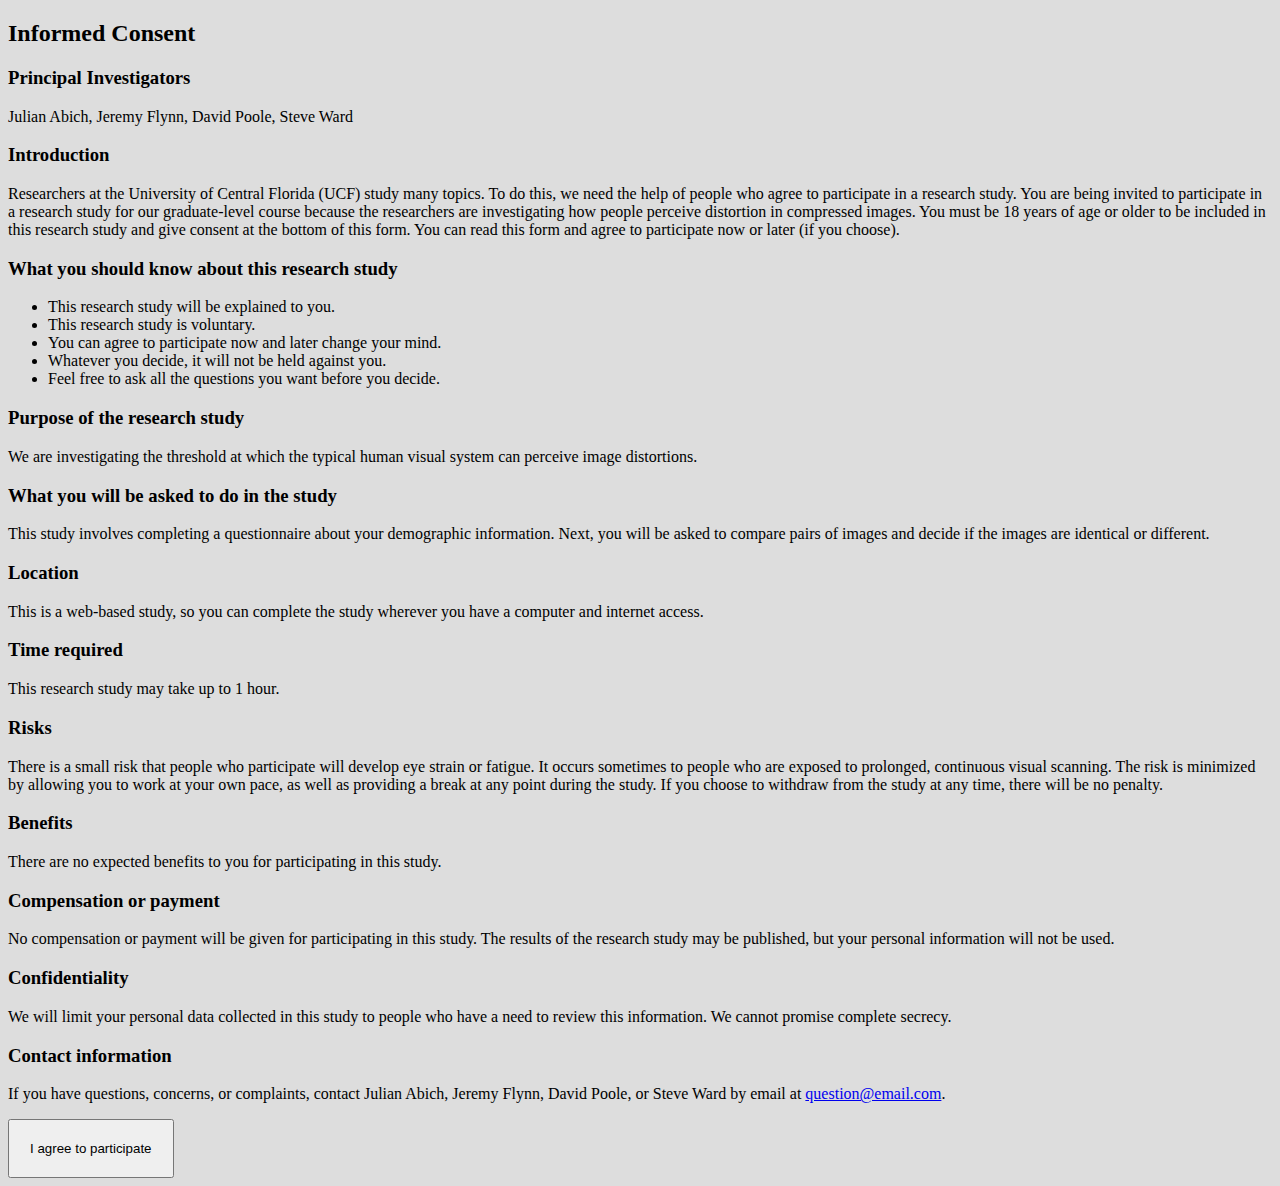
==== index.html @ 7a6fff9a "Initial check-in." ====
<!DOCTYPE html PUBLIC "-//W3C//DTD XHTML 1.1//EN" "http://www.w3.org/TR/xhtml11/DTD/xhtml11.dtd">

<html xmlns="http://www.w3.org/1999/xhtml" xml:lang="en">

<head>

<meta http-equiv="Content-Type" content="application/xhtml+xml; charset=utf-8" />

<title>Image Quality Assessment Test</title>

<link rel="stylesheet" type="text/css" href="style.css" media="screen" />

<style type="text/css">

#form_participant_information > ul
{
	padding-left: 0;
}

#form_participant_information li
{
	list-style: none;
}

#form_participant_information > ul > li
{
	padding: 1.5em;
}

#form_participant_information > ul > li:nth-child(odd)
{
	color: inherit;
	background-color: rgb(204, 204, 204);
}

#form_participant_information > ul > li:nth-child(even)
{
	color: inherit;
	background-color: rgb(238, 238, 238);
}

</style>

<script type="text/javascript" src="utils.js"></script>

<script type="text/javascript" src="iqatest.js"></script>

</head>

<body onload="javascript:iqatest.initialize();">


<!--
/******************************************************************************/
-->


<noscript style="color: red;">
<p>JavaScript is disabled. You must <a href="http://www.google.com/search?q=enable+JavaScript">enable JavaScript</a> to participate in this experiment.</p>
</noscript>


<!--
/******************************************************************************/
-->


<div id="div_informed_consent" style="display: block;">

<h2>Informed Consent</h2>

<h3>Principal Investigators</h3>
<p>Julian Abich, Jeremy Flynn, David Poole, Steve Ward</p>

<h3>Introduction</h3>
<p>Researchers at the University of Central Florida (UCF) study many topics.  To do this, we need the help of people who agree to participate in a research study.  You are being invited to participate in a research study for our graduate-level course because the researchers are investigating how people perceive distortion in compressed images.  You must be 18 years of age or older to be included in this research study and give consent at the bottom of this form.  You can read this form and agree to participate now or later (if you choose).</p>

<h3>What you should know about this research study</h3>
<ul>
<li>This research study will be explained to you.</li>
<li>This research study is voluntary.</li>
<li>You can agree to participate now and later change your mind.</li>
<li>Whatever you decide, it will not be held against you.</li>
<li>Feel free to ask all the questions you want before you decide.</li>
</ul>

<h3>Purpose of the research study</h3>
<p>We are investigating the threshold at which the typical human visual system can perceive image distortions.</p>

<h3>What you will be asked to do in the study</h3>
<p>This study involves completing a questionnaire about your demographic information. Next, you will be asked to compare pairs of images and decide if the images are identical or different.</p>

<h3>Location</h3>
<p>This is a web-based study, so you can complete the study wherever you have a computer and internet access.</p>

<h3>Time required</h3>
<p>This research study may take up to 1 hour.</p>

<h3>Risks</h3>
<p>There is a small risk that people who participate will develop eye strain or fatigue. It occurs sometimes to people who are exposed to prolonged, continuous visual scanning. The risk is minimized by allowing you to work at your own pace, as well as providing a break at any point during the study. If you choose to withdraw from the study at any time, there will be no penalty.</p>

<h3>Benefits</h3>
<p>There are no expected benefits to you for participating in this study.</p>

<h3>Compensation or payment</h3>
<p>No compensation or payment will be given for participating in this study. The results of the research study may be published, but your personal information will not be used.</p>

<h3>Confidentiality</h3>
<p>We will limit your personal data collected in this study to people who have a need to review this information. We cannot promise complete secrecy.</p>

<h3>Contact information</h3>
<!-- MAINTAINER: change the email address below -->
<p>If you have questions, concerns, or complaints, contact Julian Abich, Jeremy Flynn, David Poole, or Steve Ward by email at <a href="mailto:question@email.com">question@email.com</a>.</p>

<button type="button" onclick="javascript:set_element_style_display_none('div_informed_consent'); scrollTo(0,0); reset_element_style_display('form_participant_information');">I agree to participate</button>

</div>


<!--
/******************************************************************************/
-->


<form id="form_participant_information" style="display: none;" action="">

<h2>Participant Information</h2>

<p>Please complete as much of this form as you want. None of the fields are required.</p>

<ul>

<li>
	Age:
	<input id="age" name="age" type="text" size="3" />
	(years)
</li>

<li>
	Sex:
	<label><input name="sex" type="radio" value="Male"   />Male  </label>&nbsp;
	<label><input name="sex" type="radio" value="Female" />Female</label>
</li>

<li>
	Is English your primary language?
	<label><input name="language" type="radio" value="Yes" />Yes</label>&nbsp;
	<label><input name="language" type="radio" value="No"  />No </label>
</li>

<li>
	Is your vision normal or corrected to normal?
	<label><input name="vision_normal" type="radio" value="Yes" />Yes</label>&nbsp;
	<label><input name="vision_normal" type="radio" value="No"  />No </label>
</li>

<li>
	Do you require vision correction such as glasses or contact lenses?
	<label><input name="vision_correction_necessary" type="radio" onclick="javascript:reset_element_style_display('optional_vision_correction_necessary');" value="Yes" />Yes</label>&nbsp;
	<label><input name="vision_correction_necessary" type="radio" onclick="javascript:set_element_style_display_none('optional_vision_correction_necessary'); reset_radio_button_checked_properties('vision_correction_used');" value="No" />No</label>&nbsp;

	<ul id="optional_vision_correction_necessary" style="display: none;">
	<li>
		Are you using them now?
		<label><input name="vision_correction_used" type="radio" value="Yes" />Yes</label>&nbsp;
		<label><input name="vision_correction_used" type="radio" value="No"  />No</label>
	</li>
	</ul>
</li>

<li>
	Do you have any experience with image processing or photo editing?
	<label><input name="image_experience" type="radio" value="Yes" />Yes</label>&nbsp;
	<label><input name="image_experience" type="radio" value="No"  />No </label>
</li>

<li>
	How many hours did you sleep in the last 24 hours?
	<input id="sleep_time" name="sleep_time" type="text" size="2" />
	(hours)
</li>

<li>
	How many hours per week (on average) do you spend using a <strong>computer</strong>?
	<input id="computer_time" name="computer_time" type="text" size="3" />
	(hours/week)
</li>

<li>
	How do you rate your proficiency with <strong>computers</strong>?<br />
	<label><input name="computer_proficiency" type="radio" value="1" />1 = very poor     </label>&nbsp;
	<label><input name="computer_proficiency" type="radio" value="2" />2 = poor          </label>&nbsp;
	<label><input name="computer_proficiency" type="radio" value="3" />3 = slightly poor </label>&nbsp;
	<label><input name="computer_proficiency" type="radio" value="4" />4 = average       </label>&nbsp;
	<label><input name="computer_proficiency" type="radio" value="5" />5 = slightly good </label>&nbsp;
	<label><input name="computer_proficiency" type="radio" value="6" />6 = good          </label>&nbsp;
	<label><input name="computer_proficiency" type="radio" value="7" />7 = very good     </label>
</li>

<li>
	How many hours per week (on average) do you spend playing (computer or console) <strong>video games</strong>?
	<input id="videogame_time" name="videogame_time" type="text" size="3" />
	(hours/week)
</li>

<li>
	How do you rate your proficiency with <strong>video games</strong>?<br />
	<label><input name="videogame_proficiency" type="radio" value="1" />1 = very poor     </label>&nbsp;
	<label><input name="videogame_proficiency" type="radio" value="2" />2 = poor          </label>&nbsp;
	<label><input name="videogame_proficiency" type="radio" value="3" />3 = slightly poor </label>&nbsp;
	<label><input name="videogame_proficiency" type="radio" value="4" />4 = average       </label>&nbsp;
	<label><input name="videogame_proficiency" type="radio" value="5" />5 = slightly good </label>&nbsp;
	<label><input name="videogame_proficiency" type="radio" value="6" />6 = good          </label>&nbsp;
	<label><input name="videogame_proficiency" type="radio" value="7" />7 = very good     </label>
</li>

<li>
	Are you currently under the influence of any substances?
	<label><input name="substance_influence" type="radio" onclick="javascript:reset_element_style_display('optional_substance_influence');" value="Yes" />Yes</label>&nbsp;
	<label><input name="substance_influence" type="radio" onclick="javascript:set_element_style_display_none('optional_substance_influence'); reset_element_property('substances', 'value');" value="No" />No</label>

	<ul id="optional_substance_influence" style="display: none;">
	<li>
		What substances?
		<input id="substances" name="substances" type="text" />
	</li>
	</ul>
</li>

<li>
	What is the highest level of school you completed or the highest degree you received?
	<select id="education" size="1">
		<option selected="selected"></option>
		<option>Less than 9th grade</option>
		<option>9th grade</option>
		<option>10th grade</option>
		<option>11th grade</option>
		<option>12th grade (but no diploma)</option>
		<option>High school diploma or the equivalent (e.g., GED)</option>
		<option>Some college (but no degree)</option>
		<option>Associate's degree (e.g., AA, AS)</option>
		<option>Bachelor's degree (e.g., BA, BS)</option>
		<option>Master's degree (e.g., MA, MS, MBA, MEd, MSW)</option>
		<option>Professional Doctoral degree (e.g., MD, JD, DDS)</option>
		<option>Research Doctoral degree (e.g., PhD, EdD)</option>
	</select>
</li>

</ul>

<div>

<button type="reset">Reset</button>

<button type="button" onclick="javascript:if (iqatest.store_participant_information()) {set_element_style_display_none('form_participant_information'); scrollTo(0,0); reset_element_style_display('div_instructions_first');}">Continue to instructions</button>

</div>

</form>


<!--
/******************************************************************************/
-->


<div id="div_instructions_first" style="display: none;">

<h2>Instructions</h2>

<p>We are investigating how much distortion can be applied to an image before the distortion is perceived by a typical human observer.</p>

<p>You will compare several pairs of <a href="http://en.wikipedia.org/wiki/Grayscale">grayscale</a> images side-by-side and determine if they are identical or different.  In all cases, one of the two images is a reference (i.e. non-distorted) image.  The other image is a copy of the reference image with a distortion (of varying degrees) possibly applied.  If there is a distortion applied, it may be subtle or severe.</p>

<p>When comparing the images, you should consider them to be <em>identical</em> if you <em>cannot</em> perceive a difference between them.  You should consider them to be <em>different</em> if you <em>can</em> perceive a difference between them.  Whichever conclusion you draw, click the appropriate button (i.e. "Identical" or "Different").</p>

<p>No feedback will be given after you make your comparisons.</p>

<p>After a comparison is made, there is a small period in which the pair of images will disappear, the buttons will be disabled, a new pair of images will be presented, and the buttons will be enabled.  Continue making comparisons until your results are submitted.  When your results are submitted, you will be redirected to another page.</p>

<p>Before you begin making image comparisons, there is a brief practice session to make you familiar with the process.</p>

<button type="button" onclick="javascript:set_element_style_display_none('div_instructions_first'); scrollTo(0,0); setTimeout('reset_element_style_display(\'div_practice_image_comparison_1\');', iqatest.interstimulus_interval);">Begin practice image comparison</button>

</div>


<!--
/******************************************************************************/
-->


<div id="div_practice_image_comparison_1" style="display: none;">

<h2>Practice Image Comparison</h2>

<p>These images are <em>different</em>.  One of them has a severe distortion.</p>

<p>Severe distortions are noticeable by their blockiness.  A distorted image may appear on either the left side or the right side.</p>

<p>These messages will not be shown during the actual experiment.  They are only instructional.</p>

<table style="margin-left: auto; margin-right: auto; text-align: center;">

<tr>
	<th colspan="2">Are the images identical or different?</th>
</tr>

<tr>
	<td><img src="images/practice_set/distorted_severe.jpg" alt="image A" /></td>
	<td><img src="images/practice_set/reference.png" alt="image B" /></td>
</tr>

<tr>
	<!--
	<td colspan="2"><button type="button" onclick="javascript:set_element_style_display_none('div_practice_image_comparison_1'); scrollTo(0,0); setTimeout('reset_element_style_display(\'div_practice_image_comparison_2\');', iqatest.interstimulus_interval);">Identical</button></td>
	-->
	<td colspan="2"><button type="button" onclick="javascript:alert('Try again. Look closer.\nNo feedback will be given during the actual experiment.');">Identical</button></td>
</tr>

<tr>
	<td colspan="2"><button type="button" onclick="javascript:set_element_style_display_none('div_practice_image_comparison_1'); scrollTo(0,0); setTimeout('reset_element_style_display(\'div_practice_image_comparison_2\');', iqatest.interstimulus_interval);">Different</button></td>
</tr>

</table>

<p>If you <em>can</em> perceive a difference in the images, select <strong>Different</strong>.  If you <em>cannot</em> perceive a difference in the images, or you are unsure if they are different, select <strong>Identical</strong>.</p>

<p>If you want to withdraw at any time, close this browser window (or tab).  Your results will <em>not</em> be submitted.</p>

<!-- MAINTAINER: change the email address below -->
<p>If you have any questions or concerns, please send an email to <a href="mailto:question@email.com">question@email.com</a></p>

</div>


<!--
/******************************************************************************/
-->


<div id="div_practice_image_comparison_2" style="display: none;">

<h2>Practice Image Comparison</h2>

<p>These images are <em>identical</em>.</p>

<p>There is a chance that both images will be the same.</p>

<p>These messages will not be shown during the actual experiment.  They are only instructional.</p>

<table style="margin-left: auto; margin-right: auto; text-align: center;">

<tr>
	<th colspan="2">Are the images identical or different?</th>
</tr>

<tr>
	<td><img src="images/practice_set/reference.png" alt="image A" /></td>
	<td><img src="images/practice_set/reference.png" alt="image B" /></td>
</tr>

<tr>
	<td colspan="2"><button type="button" onclick="javascript:set_element_style_display_none('div_practice_image_comparison_2'); scrollTo(0,0); setTimeout('reset_element_style_display(\'div_practice_image_comparison_3\');', iqatest.interstimulus_interval);">Identical</button></td>
</tr>

<tr>
	<!--
	<td colspan="2"><button type="button" onclick="javascript:set_element_style_display_none('div_practice_image_comparison_2'); scrollTo(0,0); setTimeout('reset_element_style_display(\'div_practice_image_comparison_3\');', iqatest.interstimulus_interval);">Different</button></td>
	-->
	<td colspan="2"><button type="button" onclick="javascript:alert('Try again. Look closer.\nNo feedback will be given during the actual experiment.');">Different</button></td>
</tr>

</table>

<p>If you <em>can</em> perceive a difference in the images, select <strong>Different</strong>.  If you <em>cannot</em> perceive a difference in the images, or you are unsure if they are different, select <strong>Identical</strong>.</p>

<p>If you want to withdraw at any time, close this browser window (or tab).  Your results will <em>not</em> be submitted.</p>

<!-- MAINTAINER: change the email address below -->
<p>If you have any questions or concerns, please send an email to <a href="mailto:question@email.com">question@email.com</a></p>

</div>


<!--
/******************************************************************************/
-->


<div id="div_practice_image_comparison_3" style="display: none;">

<h2>Practice Image Comparison</h2>

<p>These images are <em>slightly different</em>.  One of them has a subtle distortion.</p>

<p>Subtle distortions are most noticeable in gradients and around edges.</p>

<p>These messages will not be shown during the actual experiment.  They are only instructional.</p>

<table style="margin-left: auto; margin-right: auto; text-align: center;">

<tr>
	<th colspan="2">Are the images identical or different?</th>
</tr>

<tr>
	<td><img src="images/practice_set/reference.png" alt="image A" /></td>
	<td><img src="images/practice_set/distorted_subtle.jpg" alt="image B" /></td>
</tr>

<tr>
	<!--
	<td colspan="2"><button type="button" onclick="javascript:set_element_style_display_none('div_practice_image_comparison_3'); scrollTo(0,0); reset_element_style_display('div_instructions_last');">Identical</button></td>
	-->
	<td colspan="2"><button type="button" onclick="javascript:alert('Try again. Look closer.\nNo feedback will be given during the actual experiment.');">Identical</button></td>
</tr>

<tr>
	<td colspan="2"><button type="button" onclick="javascript:set_element_style_display_none('div_practice_image_comparison_3'); scrollTo(0,0); reset_element_style_display('div_instructions_last');">Different</button></td>
</tr>

</table>

<p>If you <em>can</em> perceive a difference in the images, select <strong>Different</strong>.  If you <em>cannot</em> perceive a difference in the images, or you are unsure if they are different, select <strong>Identical</strong>.</p>

<p>If you want to withdraw at any time, close this browser window (or tab).  Your results will <em>not</em> be submitted.</p>

<!-- MAINTAINER: change the email address below -->
<p>If you have any questions or concerns, please send an email to <a href="mailto:question@email.com">question@email.com</a></p>

</div>


<!--
/******************************************************************************/
-->


<div id="div_instructions_last" style="display: none;">

<h2>Instructions</h2>

<p>Now that the practice is done, you're ready to make some image comparisons.</p>

<p>There are no correct or incorrect answers.</p>

<p>There is no time limit.  However, it is recommended that you don't spend too much time comparing each pair of images.</p>

<button type="button" onclick="javascript:set_element_style_display_none('div_instructions_last'); scrollTo(0,0); reset_element_style_display('div_image_comparison');">Begin image comparison</button>

</div>


<!--
/******************************************************************************/
-->


<div id="div_image_comparison" style="display: none;">

<table style="margin-left: auto; margin-right: auto; text-align: center;">

<tr>
	<th colspan="2">Are the images identical or different?</th>
</tr>

<tr>
	<td><img id="img_A" src="" alt="image A" /></td>
	<td><img id="img_B" src="" alt="image B" /></td>
</tr>

<tr>
	<td colspan="2"><button id="button_identical" type="button" onclick="javascript:iqatest.process_image_comparison(true);">Identical</button></td>
</tr>

<tr>
	<td colspan="2"><button id="button_different" type="button" onclick="javascript:iqatest.process_image_comparison(false);">Different</button></td>
</tr>

</table>

<div style="display: none;">
image <span id="image_progress"></span><br />
image set <span id="image_set_progress"></span>
</div>

<p>If you <em>can</em> perceive a difference in the images, select <strong>Different</strong>.  If you <em>cannot</em> perceive a difference in the images, or you are unsure if they are different, select <strong>Identical</strong>.</p>

<p>If you want to withdraw at any time, close this browser window (or tab).  Your results will <em>not</em> be submitted.</p>

<!-- MAINTAINER: change the email address below -->
<p>If you have any questions or concerns, please send an email to <a href="mailto:question@email.com">question@email.com</a></p>

</div>


<!--
/******************************************************************************/
-->


<form id="form_results" style="display: none;" action="submit-results.php" method="post" onsubmit="return iqatest.encode_results();">

<h2>Submit Results</h2>

<div>

<!-- the "name" attribute is necessary for the data to be sent -->
<input type="hidden" id="results" name="results" value="" />

<button type="submit">Submit Results</button>

</div>

</form>


<!--
/******************************************************************************/
-->


<div id="div_images" style="display: none;">
<img alt="reference image" src="images/sets/albert_einstein/reference.png" />
<img alt="distorted image" src="images/sets/albert_einstein/distorted_12.jpg" />
<img alt="distorted image" src="images/sets/albert_einstein/distorted_14.jpg" />
<img alt="distorted image" src="images/sets/albert_einstein/distorted_17.jpg" />
<img alt="distorted image" src="images/sets/albert_einstein/distorted_22.jpg" />
<img alt="distorted image" src="images/sets/albert_einstein/distorted_28.jpg" />
<img alt="distorted image" src="images/sets/albert_einstein/distorted_38.jpg" />
<img alt="distorted image" src="images/sets/albert_einstein/distorted_57.jpg" />
<img alt="distorted image" src="images/sets/albert_einstein/distorted_75.jpg" />
<img alt="distorted image" src="images/sets/albert_einstein/distorted_89.jpg" />
<img alt="distorted image" src="images/sets/albert_einstein/distorted_100.jpg" />
<img alt="reference image" src="images/sets/arnisee_region/reference.png" />
<img alt="distorted image" src="images/sets/arnisee_region/distorted_22.jpg" />
<img alt="distorted image" src="images/sets/arnisee_region/distorted_27.jpg" />
<img alt="distorted image" src="images/sets/arnisee_region/distorted_35.jpg" />
<img alt="distorted image" src="images/sets/arnisee_region/distorted_45.jpg" />
<img alt="distorted image" src="images/sets/arnisee_region/distorted_59.jpg" />
<img alt="distorted image" src="images/sets/arnisee_region/distorted_71.jpg" />
<img alt="distorted image" src="images/sets/arnisee_region/distorted_80.jpg" />
<img alt="distorted image" src="images/sets/arnisee_region/distorted_87.jpg" />
<img alt="distorted image" src="images/sets/arnisee_region/distorted_93.jpg" />
<img alt="distorted image" src="images/sets/arnisee_region/distorted_100.jpg" />
<img alt="reference image" src="images/sets/bald_eagle/reference.png" />
<img alt="distorted image" src="images/sets/bald_eagle/distorted_8.jpg" />
<img alt="distorted image" src="images/sets/bald_eagle/distorted_10.jpg" />
<img alt="distorted image" src="images/sets/bald_eagle/distorted_12.jpg" />
<img alt="distorted image" src="images/sets/bald_eagle/distorted_15.jpg" />
<img alt="distorted image" src="images/sets/bald_eagle/distorted_20.jpg" />
<img alt="distorted image" src="images/sets/bald_eagle/distorted_27.jpg" />
<img alt="distorted image" src="images/sets/bald_eagle/distorted_41.jpg" />
<img alt="distorted image" src="images/sets/bald_eagle/distorted_66.jpg" />
<img alt="distorted image" src="images/sets/bald_eagle/distorted_87.jpg" />
<img alt="distorted image" src="images/sets/bald_eagle/distorted_100.jpg" />
<img alt="reference image" src="images/sets/desiccated_sewage/reference.png" />
<img alt="distorted image" src="images/sets/desiccated_sewage/distorted_13.jpg" />
<img alt="distorted image" src="images/sets/desiccated_sewage/distorted_16.jpg" />
<img alt="distorted image" src="images/sets/desiccated_sewage/distorted_20.jpg" />
<img alt="distorted image" src="images/sets/desiccated_sewage/distorted_26.jpg" />
<img alt="distorted image" src="images/sets/desiccated_sewage/distorted_34.jpg" />
<img alt="distorted image" src="images/sets/desiccated_sewage/distorted_45.jpg" />
<img alt="distorted image" src="images/sets/desiccated_sewage/distorted_61.jpg" />
<img alt="distorted image" src="images/sets/desiccated_sewage/distorted_73.jpg" />
<img alt="distorted image" src="images/sets/desiccated_sewage/distorted_85.jpg" />
<img alt="distorted image" src="images/sets/desiccated_sewage/distorted_100.jpg" />
<img alt="reference image" src="images/sets/red_apple/reference.png" />
<img alt="distorted image" src="images/sets/red_apple/distorted_10.jpg" />
<img alt="distorted image" src="images/sets/red_apple/distorted_12.jpg" />
<img alt="distorted image" src="images/sets/red_apple/distorted_14.jpg" />
<img alt="distorted image" src="images/sets/red_apple/distorted_18.jpg" />
<img alt="distorted image" src="images/sets/red_apple/distorted_24.jpg" />
<img alt="distorted image" src="images/sets/red_apple/distorted_35.jpg" />
<img alt="distorted image" src="images/sets/red_apple/distorted_54.jpg" />
<img alt="distorted image" src="images/sets/red_apple/distorted_75.jpg" />
<img alt="distorted image" src="images/sets/red_apple/distorted_89.jpg" />
<img alt="distorted image" src="images/sets/red_apple/distorted_100.jpg" />
<img alt="reference image" src="images/sets/sonderho_windmill/reference.png" />
<img alt="distorted image" src="images/sets/sonderho_windmill/distorted_10.jpg" />
<img alt="distorted image" src="images/sets/sonderho_windmill/distorted_12.jpg" />
<img alt="distorted image" src="images/sets/sonderho_windmill/distorted_15.jpg" />
<img alt="distorted image" src="images/sets/sonderho_windmill/distorted_20.jpg" />
<img alt="distorted image" src="images/sets/sonderho_windmill/distorted_26.jpg" />
<img alt="distorted image" src="images/sets/sonderho_windmill/distorted_37.jpg" />
<img alt="distorted image" src="images/sets/sonderho_windmill/distorted_55.jpg" />
<img alt="distorted image" src="images/sets/sonderho_windmill/distorted_73.jpg" />
<img alt="distorted image" src="images/sets/sonderho_windmill/distorted_88.jpg" />
<img alt="distorted image" src="images/sets/sonderho_windmill/distorted_100.jpg" />
</div>


<!--
/******************************************************************************/
-->


<div id="div_debug" style="display: none;">
[<a href="http://validator.w3.org/check/referer">Valid XHTML 1.1</a>]
[<a href="http://jigsaw.w3.org/css-validator/check/referer">Valid CSS</a>]
</div>


<!--
/******************************************************************************/
-->


</body>

</html>
---- style.css ----
/* Copyright (C) 2010 Steve Ward */


body
{
	color: black;
	background-color: rgb(221, 221, 221);
}


label
{
	border: thin dotted transparent;
}


label:hover
{
	border-color: black;

}


button
{
	padding: 1.5em;
}
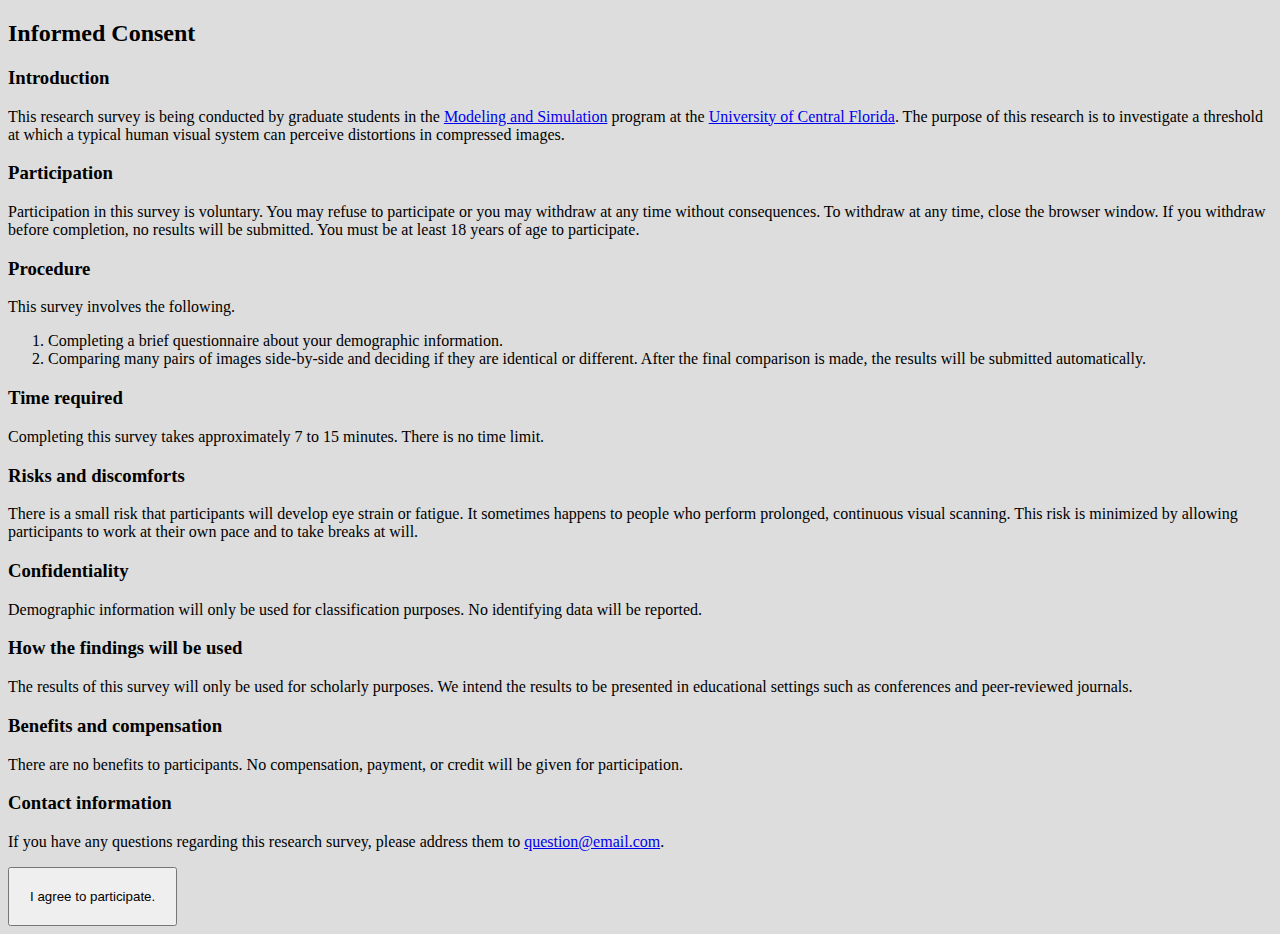
==== commit db88c474: "Major changes to the way the results are stored, processed, and submitted." ====
--- a/index.html
+++ b/index.html
@@ -1,5 +1,24 @@
 <!DOCTYPE html PUBLIC "-//W3C//DTD XHTML 1.1//EN" "http://www.w3.org/TR/xhtml11/DTD/xhtml11.dtd">
 
+<!--
+
+Image Quality Assessment Test
+Copyright (C) 2010  Steve Ward
+
+This program is free software: you can redistribute it and/or modify
+it under the terms of the GNU General Public License as published by
+the Free Software Foundation, version 3 of the License.
+
+This program is distributed in the hope that it will be useful,
+but WITHOUT ANY WARRANTY; without even the implied warranty of
+MERCHANTABILITY or FITNESS FOR A PARTICULAR PURPOSE.  See the
+GNU General Public License for more details.
+
+You should have received a copy of the GNU General Public License
+along with this program.  If not, see <http://www.gnu.org/licenses/>.
+
+-->
+
 <html xmlns="http://www.w3.org/1999/xhtml" xml:lang="en">
 
 <head>
@@ -10,36 +29,7 @@
 
 <link rel="stylesheet" type="text/css" href="style.css" media="screen" />
 
-<style type="text/css">
-
-#form_participant_information > ul
-{
-	padding-left: 0;
-}
-
-#form_participant_information li
-{
-	list-style: none;
-}
-
-#form_participant_information > ul > li
-{
-	padding: 1.5em;
-}
-
-#form_participant_information > ul > li:nth-child(odd)
-{
-	color: inherit;
-	background-color: rgb(204, 204, 204);
-}
-
-#form_participant_information > ul > li:nth-child(even)
-{
-	color: inherit;
-	background-color: rgb(238, 238, 238);
-}
-
-</style>
+<script type="text/javascript" src="json2.js"></script>
 
 <script type="text/javascript" src="utils.js"></script>
 
@@ -47,7 +37,7 @@
 
 </head>
 
-<body onload="javascript:iqatest.initialize();">
+<body>
 
 
 <!--
@@ -69,50 +59,39 @@
 
 <h2>Informed Consent</h2>
 
-<h3>Principal Investigators</h3>
-<p>Julian Abich, Jeremy Flynn, David Poole, Steve Ward</p>
-
 <h3>Introduction</h3>
-<p>Researchers at the University of Central Florida (UCF) study many topics.  To do this, we need the help of people who agree to participate in a research study.  You are being invited to participate in a research study for our graduate-level course because the researchers are investigating how people perceive distortion in compressed images.  You must be 18 years of age or older to be included in this research study and give consent at the bottom of this form.  You can read this form and agree to participate now or later (if you choose).</p>
-
-<h3>What you should know about this research study</h3>
-<ul>
-<li>This research study will be explained to you.</li>
-<li>This research study is voluntary.</li>
-<li>You can agree to participate now and later change your mind.</li>
-<li>Whatever you decide, it will not be held against you.</li>
-<li>Feel free to ask all the questions you want before you decide.</li>
-</ul>
-
-<h3>Purpose of the research study</h3>
-<p>We are investigating the threshold at which the typical human visual system can perceive image distortions.</p>
-
-<h3>What you will be asked to do in the study</h3>
-<p>This study involves completing a questionnaire about your demographic information. Next, you will be asked to compare pairs of images and decide if the images are identical or different.</p>
-
-<h3>Location</h3>
-<p>This is a web-based study, so you can complete the study wherever you have a computer and internet access.</p>
+<p>This research survey is being conducted by graduate students in the <a href="http://www.ist.ucf.edu/phd/index.html">Modeling and Simulation</a> program at the <a href="http://www.ucf.edu/">University of Central Florida</a>.  The purpose of this research is to investigate a threshold at which a typical human visual system can perceive distortions in compressed images.</p>
+
+<h3>Participation</h3>
+<p>Participation in this survey is voluntary.  You may refuse to participate or you may withdraw at any time without consequences.  To withdraw at any time, close the browser window.  If you withdraw before completion, no results will be submitted.  You must be at least 18 years of age to participate.</p>
+
+<h3>Procedure</h3>
+<p>This survey involves the following.</p>
+<ol>
+<li>Completing a brief questionnaire about your demographic information.</li>
+<li>Comparing many pairs of images side-by-side and deciding if they are identical or different.  After the final comparison is made, the results will be submitted automatically.</li>
+</ol>
 
 <h3>Time required</h3>
-<p>This research study may take up to 1 hour.</p>
-
-<h3>Risks</h3>
-<p>There is a small risk that people who participate will develop eye strain or fatigue. It occurs sometimes to people who are exposed to prolonged, continuous visual scanning. The risk is minimized by allowing you to work at your own pace, as well as providing a break at any point during the study. If you choose to withdraw from the study at any time, there will be no penalty.</p>
-
-<h3>Benefits</h3>
-<p>There are no expected benefits to you for participating in this study.</p>
-
-<h3>Compensation or payment</h3>
-<p>No compensation or payment will be given for participating in this study. The results of the research study may be published, but your personal information will not be used.</p>
+<p>Completing this survey takes approximately 7 to 15 minutes.  There is no time limit.</p>
+
+<h3>Risks and discomforts</h3>
+<p>There is a small risk that participants will develop eye strain or fatigue.  It sometimes happens to people who perform prolonged, continuous visual scanning.  This risk is minimized by allowing participants to work at their own pace and to take breaks at will.</p>
 
 <h3>Confidentiality</h3>
-<p>We will limit your personal data collected in this study to people who have a need to review this information. We cannot promise complete secrecy.</p>
+<p>Demographic information will only be used for classification purposes.  No identifying data will be reported.</p>
+
+<h3>How the findings will be used</h3>
+<p>The results of this survey will only be used for scholarly purposes.  We intend the results to be presented in educational settings such as conferences and peer-reviewed journals.</p>
+
+<h3>Benefits and compensation</h3>
+<p>There are no benefits to participants.  No compensation, payment, or credit will be given for participation.</p>
 
 <h3>Contact information</h3>
 <!-- MAINTAINER: change the email address below -->
-<p>If you have questions, concerns, or complaints, contact Julian Abich, Jeremy Flynn, David Poole, or Steve Ward by email at <a href="mailto:question@email.com">question@email.com</a>.</p>
-
-<button type="button" onclick="javascript:set_element_style_display_none('div_informed_consent'); scrollTo(0,0); reset_element_style_display('form_participant_information');">I agree to participate</button>
+<p>If you have any questions regarding this research survey, please address them to <a href="mailto:question@email.com">question@email.com</a>.</p>
+
+<button type="button" onclick="javascript:transition_from_to('div_informed_consent', 'form_participant_information'); iqatest.initialize();">I agree to participate.</button>
 
 </div>
 
@@ -132,7 +111,7 @@
 
 <li>
 	Age:
-	<input id="age" name="age" type="text" size="3" />
+	<input id="age" name="age" type="text" value="" size="3" />
 	(years)
 </li>
 
@@ -144,8 +123,8 @@
 
 <li>
 	Is English your primary language?
-	<label><input name="language" type="radio" value="Yes" />Yes</label>&nbsp;
-	<label><input name="language" type="radio" value="No"  />No </label>
+	<label><input name="english_language" type="radio" value="Yes" />Yes</label>&nbsp;
+	<label><input name="english_language" type="radio" value="No"  />No </label>
 </li>
 
 <li>
@@ -176,13 +155,13 @@
 
 <li>
 	How many hours did you sleep in the last 24 hours?
-	<input id="sleep_time" name="sleep_time" type="text" size="2" />
+	<input id="sleep_time" name="sleep_time" type="text" value="" size="2" />
 	(hours)
 </li>
 
 <li>
 	How many hours per week (on average) do you spend using a <strong>computer</strong>?
-	<input id="computer_time" name="computer_time" type="text" size="3" />
+	<input id="computer_time" name="computer_time" type="text" value="" size="3" />
 	(hours/week)
 </li>
 
@@ -199,7 +178,7 @@
 
 <li>
 	How many hours per week (on average) do you spend playing (computer or console) <strong>video games</strong>?
-	<input id="videogame_time" name="videogame_time" type="text" size="3" />
+	<input id="videogame_time" name="videogame_time" type="text" value="" size="3" />
 	(hours/week)
 </li>
 
@@ -222,7 +201,7 @@
 	<ul id="optional_substance_influence" style="display: none;">
 	<li>
 		What substances?
-		<input id="substances" name="substances" type="text" />
+		<input id="substances" name="substances" type="text" value="" />
 	</li>
 	</ul>
 </li>
@@ -252,7 +231,7 @@
 
 <button type="reset">Reset</button>
 
-<button type="button" onclick="javascript:if (iqatest.store_participant_information()) {set_element_style_display_none('form_participant_information'); scrollTo(0,0); reset_element_style_display('div_instructions_first');}">Continue to instructions</button>
+<button type="button" onclick="javascript:if (iqatest.results.participant_information.store()) {transition_from_to('form_participant_information', 'div_instructions_first');}">Continue to instructions</button>
 
 </div>
 
@@ -280,7 +259,7 @@
 
 <p>Before you begin making image comparisons, there is a brief practice session to make you familiar with the process.</p>
 
-<button type="button" onclick="javascript:set_element_style_display_none('div_instructions_first'); scrollTo(0,0); setTimeout('reset_element_style_display(\'div_practice_image_comparison_1\');', iqatest.interstimulus_interval);">Begin practice image comparison</button>
+<button type="button" onclick="javascript:transition_from_to_timeout('div_instructions_first', 'div_practice_image_comparison_1', iqatest.interstimulus_interval);">Begin practice image comparison</button>
 
 </div>
 
@@ -300,7 +279,7 @@
 
 <p>These messages will not be shown during the actual experiment.  They are only instructional.</p>
 
-<table style="margin-left: auto; margin-right: auto; text-align: center;">
+<table class="centered">
 
 <tr>
 	<th colspan="2">Are the images identical or different?</th>
@@ -313,13 +292,13 @@
 
 <tr>
 	<!--
-	<td colspan="2"><button type="button" onclick="javascript:set_element_style_display_none('div_practice_image_comparison_1'); scrollTo(0,0); setTimeout('reset_element_style_display(\'div_practice_image_comparison_2\');', iqatest.interstimulus_interval);">Identical</button></td>
+	<td colspan="2"><button type="button" onclick="javascript:transition_from_to_timeout('div_practice_image_comparison_1', 'div_practice_image_comparison_2', iqatest.interstimulus_interval);">Identical</button></td>
 	-->
 	<td colspan="2"><button type="button" onclick="javascript:alert('Try again. Look closer.\nNo feedback will be given during the actual experiment.');">Identical</button></td>
 </tr>
 
 <tr>
-	<td colspan="2"><button type="button" onclick="javascript:set_element_style_display_none('div_practice_image_comparison_1'); scrollTo(0,0); setTimeout('reset_element_style_display(\'div_practice_image_comparison_2\');', iqatest.interstimulus_interval);">Different</button></td>
+	<td colspan="2"><button type="button" onclick="javascript:transition_from_to_timeout('div_practice_image_comparison_1', 'div_practice_image_comparison_2', iqatest.interstimulus_interval);">Different</button></td>
 </tr>
 
 </table>
@@ -329,7 +308,7 @@
 <p>If you want to withdraw at any time, close this browser window (or tab).  Your results will <em>not</em> be submitted.</p>
 
 <!-- MAINTAINER: change the email address below -->
-<p>If you have any questions or concerns, please send an email to <a href="mailto:question@email.com">question@email.com</a></p>
+<p>If you have any questions regarding this research survey, please address them to <a href="mailto:question@email.com">question@email.com</a>.</p>
 
 </div>
 
@@ -349,7 +328,7 @@
 
 <p>These messages will not be shown during the actual experiment.  They are only instructional.</p>
 
-<table style="margin-left: auto; margin-right: auto; text-align: center;">
+<table class="centered">
 
 <tr>
 	<th colspan="2">Are the images identical or different?</th>
@@ -361,12 +340,12 @@
 </tr>
 
 <tr>
-	<td colspan="2"><button type="button" onclick="javascript:set_element_style_display_none('div_practice_image_comparison_2'); scrollTo(0,0); setTimeout('reset_element_style_display(\'div_practice_image_comparison_3\');', iqatest.interstimulus_interval);">Identical</button></td>
+	<td colspan="2"><button type="button" onclick="javascript:transition_from_to_timeout('div_practice_image_comparison_2', 'div_practice_image_comparison_3', iqatest.interstimulus_interval);">Identical</button></td>
 </tr>
 
 <tr>
 	<!--
-	<td colspan="2"><button type="button" onclick="javascript:set_element_style_display_none('div_practice_image_comparison_2'); scrollTo(0,0); setTimeout('reset_element_style_display(\'div_practice_image_comparison_3\');', iqatest.interstimulus_interval);">Different</button></td>
+	<td colspan="2"><button type="button" onclick="javascript:transition_from_to_timeout('div_practice_image_comparison_2', 'div_practice_image_comparison_3', iqatest.interstimulus_interval);">Different</button></td>
 	-->
 	<td colspan="2"><button type="button" onclick="javascript:alert('Try again. Look closer.\nNo feedback will be given during the actual experiment.');">Different</button></td>
 </tr>
@@ -378,7 +357,7 @@
 <p>If you want to withdraw at any time, close this browser window (or tab).  Your results will <em>not</em> be submitted.</p>
 
 <!-- MAINTAINER: change the email address below -->
-<p>If you have any questions or concerns, please send an email to <a href="mailto:question@email.com">question@email.com</a></p>
+<p>If you have any questions regarding this research survey, please address them to <a href="mailto:question@email.com">question@email.com</a>.</p>
 
 </div>
 
@@ -398,7 +377,7 @@
 
 <p>These messages will not be shown during the actual experiment.  They are only instructional.</p>
 
-<table style="margin-left: auto; margin-right: auto; text-align: center;">
+<table class="centered">
 
 <tr>
 	<th colspan="2">Are the images identical or different?</th>
@@ -411,13 +390,13 @@
 
 <tr>
 	<!--
-	<td colspan="2"><button type="button" onclick="javascript:set_element_style_display_none('div_practice_image_comparison_3'); scrollTo(0,0); reset_element_style_display('div_instructions_last');">Identical</button></td>
+	<td colspan="2"><button type="button" onclick="javascript:transition_from_to('div_practice_image_comparison_3', 'div_instructions_last');">Identical</button></td>
 	-->
 	<td colspan="2"><button type="button" onclick="javascript:alert('Try again. Look closer.\nNo feedback will be given during the actual experiment.');">Identical</button></td>
 </tr>
 
 <tr>
-	<td colspan="2"><button type="button" onclick="javascript:set_element_style_display_none('div_practice_image_comparison_3'); scrollTo(0,0); reset_element_style_display('div_instructions_last');">Different</button></td>
+	<td colspan="2"><button type="button" onclick="javascript:transition_from_to('div_practice_image_comparison_3', 'div_instructions_last');">Different</button></td>
 </tr>
 
 </table>
@@ -427,7 +406,7 @@
 <p>If you want to withdraw at any time, close this browser window (or tab).  Your results will <em>not</em> be submitted.</p>
 
 <!-- MAINTAINER: change the email address below -->
-<p>If you have any questions or concerns, please send an email to <a href="mailto:question@email.com">question@email.com</a></p>
+<p>If you have any questions regarding this research survey, please address them to <a href="mailto:question@email.com">question@email.com</a>.</p>
 
 </div>
 
@@ -447,7 +426,7 @@
 
 <p>There is no time limit.  However, it is recommended that you don't spend too much time comparing each pair of images.</p>
 
-<button type="button" onclick="javascript:set_element_style_display_none('div_instructions_last'); scrollTo(0,0); reset_element_style_display('div_image_comparison');">Begin image comparison</button>
+<button type="button" onclick="javascript:transition_from_to('div_instructions_last', 'div_image_comparison');">Begin image comparison</button>
 
 </div>
 
@@ -459,7 +438,7 @@
 
 <div id="div_image_comparison" style="display: none;">
 
-<table style="margin-left: auto; margin-right: auto; text-align: center;">
+<table class="centered">
 
 <tr>
 	<th colspan="2">Are the images identical or different?</th>
@@ -471,134 +450,126 @@
 </tr>
 
 <tr>
-	<td colspan="2"><button id="button_identical" type="button" onclick="javascript:iqatest.process_image_comparison(true);">Identical</button></td>
-</tr>
-
-<tr>
-	<td colspan="2"><button id="button_different" type="button" onclick="javascript:iqatest.process_image_comparison(false);">Different</button></td>
+	<td colspan="2"><button id="button_identical" type="button" onclick="javascript:iqatest.results.image_comparisons.process(true);">Identical</button></td>
+</tr>
+
+<tr>
+	<td colspan="2"><button id="button_different" type="button" onclick="javascript:iqatest.results.image_comparisons.process(false);">Different</button></td>
 </tr>
 
 </table>
 
-<div style="display: none;">
+<br />
+
+<div id="div_progress" class="centered" title="progress"></div>
+
+<p>If you <em>can</em> perceive a difference in the images, select <strong>Different</strong>.  If you <em>cannot</em> perceive a difference in the images, or you are unsure if they are different, select <strong>Identical</strong>.</p>
+
+<p>If you want to withdraw at any time, close this browser window (or tab).  Your results will <em>not</em> be submitted.</p>
+
+<!-- MAINTAINER: change the email address below -->
+<p>If you have any questions regarding this research survey, please address them to <a href="mailto:question@email.com">question@email.com</a>.</p>
+
+</div>
+
+
+<!--
+/******************************************************************************/
+-->
+
+
+<form id="form_results" style="display: none;" action="submit-results.php" method="post" onsubmit="javascript:return iqatest.encode_results();">
+
+<h2>Submit Results</h2>
+
+<div>
+
+<!-- the "name" attribute is necessary for the data to be sent -->
+
+<input type="hidden" id="results" name="results" value="" />
+
+<button type="submit">Submit Results</button>
+
+</div>
+
+</form>
+
+
+<!--
+/******************************************************************************/
+-->
+
+
+<!-- The images are loaded dynamically. -->
+<div id="div_images" style="display: none;"></div>
+
+
+<!--
+/******************************************************************************/
+-->
+
+
+<div id="div_debug" style="display: none;">
+
+<hr />
+
 image <span id="image_progress"></span><br />
 image set <span id="image_set_progress"></span>
-</div>
-
-<p>If you <em>can</em> perceive a difference in the images, select <strong>Different</strong>.  If you <em>cannot</em> perceive a difference in the images, or you are unsure if they are different, select <strong>Identical</strong>.</p>
-
-<p>If you want to withdraw at any time, close this browser window (or tab).  Your results will <em>not</em> be submitted.</p>
-
-<!-- MAINTAINER: change the email address below -->
-<p>If you have any questions or concerns, please send an email to <a href="mailto:question@email.com">question@email.com</a></p>
-
-</div>
-
-
-<!--
-/******************************************************************************/
--->
-
-
-<form id="form_results" style="display: none;" action="submit-results.php" method="post" onsubmit="return iqatest.encode_results();">
-
-<h2>Submit Results</h2>
-
-<div>
-
-<!-- the "name" attribute is necessary for the data to be sent -->
-<input type="hidden" id="results" name="results" value="" />
-
-<button type="submit">Submit Results</button>
-
-</div>
-
-</form>
-
-
-<!--
-/******************************************************************************/
--->
-
-
-<div id="div_images" style="display: none;">
-<img alt="reference image" src="images/sets/albert_einstein/reference.png" />
-<img alt="distorted image" src="images/sets/albert_einstein/distorted_12.jpg" />
-<img alt="distorted image" src="images/sets/albert_einstein/distorted_14.jpg" />
-<img alt="distorted image" src="images/sets/albert_einstein/distorted_17.jpg" />
-<img alt="distorted image" src="images/sets/albert_einstein/distorted_22.jpg" />
-<img alt="distorted image" src="images/sets/albert_einstein/distorted_28.jpg" />
-<img alt="distorted image" src="images/sets/albert_einstein/distorted_38.jpg" />
-<img alt="distorted image" src="images/sets/albert_einstein/distorted_57.jpg" />
-<img alt="distorted image" src="images/sets/albert_einstein/distorted_75.jpg" />
-<img alt="distorted image" src="images/sets/albert_einstein/distorted_89.jpg" />
-<img alt="distorted image" src="images/sets/albert_einstein/distorted_100.jpg" />
-<img alt="reference image" src="images/sets/arnisee_region/reference.png" />
-<img alt="distorted image" src="images/sets/arnisee_region/distorted_22.jpg" />
-<img alt="distorted image" src="images/sets/arnisee_region/distorted_27.jpg" />
-<img alt="distorted image" src="images/sets/arnisee_region/distorted_35.jpg" />
-<img alt="distorted image" src="images/sets/arnisee_region/distorted_45.jpg" />
-<img alt="distorted image" src="images/sets/arnisee_region/distorted_59.jpg" />
-<img alt="distorted image" src="images/sets/arnisee_region/distorted_71.jpg" />
-<img alt="distorted image" src="images/sets/arnisee_region/distorted_80.jpg" />
-<img alt="distorted image" src="images/sets/arnisee_region/distorted_87.jpg" />
-<img alt="distorted image" src="images/sets/arnisee_region/distorted_93.jpg" />
-<img alt="distorted image" src="images/sets/arnisee_region/distorted_100.jpg" />
-<img alt="reference image" src="images/sets/bald_eagle/reference.png" />
-<img alt="distorted image" src="images/sets/bald_eagle/distorted_8.jpg" />
-<img alt="distorted image" src="images/sets/bald_eagle/distorted_10.jpg" />
-<img alt="distorted image" src="images/sets/bald_eagle/distorted_12.jpg" />
-<img alt="distorted image" src="images/sets/bald_eagle/distorted_15.jpg" />
-<img alt="distorted image" src="images/sets/bald_eagle/distorted_20.jpg" />
-<img alt="distorted image" src="images/sets/bald_eagle/distorted_27.jpg" />
-<img alt="distorted image" src="images/sets/bald_eagle/distorted_41.jpg" />
-<img alt="distorted image" src="images/sets/bald_eagle/distorted_66.jpg" />
-<img alt="distorted image" src="images/sets/bald_eagle/distorted_87.jpg" />
-<img alt="distorted image" src="images/sets/bald_eagle/distorted_100.jpg" />
-<img alt="reference image" src="images/sets/desiccated_sewage/reference.png" />
-<img alt="distorted image" src="images/sets/desiccated_sewage/distorted_13.jpg" />
-<img alt="distorted image" src="images/sets/desiccated_sewage/distorted_16.jpg" />
-<img alt="distorted image" src="images/sets/desiccated_sewage/distorted_20.jpg" />
-<img alt="distorted image" src="images/sets/desiccated_sewage/distorted_26.jpg" />
-<img alt="distorted image" src="images/sets/desiccated_sewage/distorted_34.jpg" />
-<img alt="distorted image" src="images/sets/desiccated_sewage/distorted_45.jpg" />
-<img alt="distorted image" src="images/sets/desiccated_sewage/distorted_61.jpg" />
-<img alt="distorted image" src="images/sets/desiccated_sewage/distorted_73.jpg" />
-<img alt="distorted image" src="images/sets/desiccated_sewage/distorted_85.jpg" />
-<img alt="distorted image" src="images/sets/desiccated_sewage/distorted_100.jpg" />
-<img alt="reference image" src="images/sets/red_apple/reference.png" />
-<img alt="distorted image" src="images/sets/red_apple/distorted_10.jpg" />
-<img alt="distorted image" src="images/sets/red_apple/distorted_12.jpg" />
-<img alt="distorted image" src="images/sets/red_apple/distorted_14.jpg" />
-<img alt="distorted image" src="images/sets/red_apple/distorted_18.jpg" />
-<img alt="distorted image" src="images/sets/red_apple/distorted_24.jpg" />
-<img alt="distorted image" src="images/sets/red_apple/distorted_35.jpg" />
-<img alt="distorted image" src="images/sets/red_apple/distorted_54.jpg" />
-<img alt="distorted image" src="images/sets/red_apple/distorted_75.jpg" />
-<img alt="distorted image" src="images/sets/red_apple/distorted_89.jpg" />
-<img alt="distorted image" src="images/sets/red_apple/distorted_100.jpg" />
-<img alt="reference image" src="images/sets/sonderho_windmill/reference.png" />
-<img alt="distorted image" src="images/sets/sonderho_windmill/distorted_10.jpg" />
-<img alt="distorted image" src="images/sets/sonderho_windmill/distorted_12.jpg" />
-<img alt="distorted image" src="images/sets/sonderho_windmill/distorted_15.jpg" />
-<img alt="distorted image" src="images/sets/sonderho_windmill/distorted_20.jpg" />
-<img alt="distorted image" src="images/sets/sonderho_windmill/distorted_26.jpg" />
-<img alt="distorted image" src="images/sets/sonderho_windmill/distorted_37.jpg" />
-<img alt="distorted image" src="images/sets/sonderho_windmill/distorted_55.jpg" />
-<img alt="distorted image" src="images/sets/sonderho_windmill/distorted_73.jpg" />
-<img alt="distorted image" src="images/sets/sonderho_windmill/distorted_88.jpg" />
-<img alt="distorted image" src="images/sets/sonderho_windmill/distorted_100.jpg" />
-</div>
-
-
-<!--
-/******************************************************************************/
--->
-
-
-<div id="div_debug" style="display: none;">
-[<a href="http://validator.w3.org/check/referer">Valid XHTML 1.1</a>]
+
+<hr />
+
+<button type="button" onclick="javascript:alert(window.id('div_images').innerHTML);">window.id('div_images').innerHTML</button>
+
+<hr />
+
+<button type="button" onclick="javascript:alert(JSON.stringify(iqatest.results));">JSON.stringify(iqatest.results)</button>
+
+<hr />
+
+<button type="button" onclick="javascript:alert(JSON.stringify(iqatest.results.screen_properties));">JSON.stringify(iqatest.results.screen_properties)</button>
+
+<hr />
+
+<button type="button" onclick="javascript:alert(JSON.stringify(iqatest.results.participant_information));">JSON.stringify(iqatest.results.participant_information)</button>
+
+<hr />
+
+<button type="button" onclick="javascript:alert(JSON.stringify(iqatest.results.image_sets));">JSON.stringify(iqatest.results.image_sets)</button>
+<button type="button" onclick="javascript:alert(JSON.stringify(iqatest.results.image_set_indexes));">JSON.stringify(iqatest.results.image_set_indexes)</button>
+
+<hr />
+
+<button type="button" onclick="javascript:alert(JSON.stringify(iqatest.results.images));">JSON.stringify(iqatest.results.images)</button>
+<button type="button" onclick="javascript:alert(JSON.stringify(iqatest.results.image_indexes));">JSON.stringify(iqatest.results.image_indexes)</button>
+
+<hr />
+
+<button type="button" onclick="javascript:alert(JSON.stringify(iqatest.results.image_comparisons));">JSON.stringify(iqatest.results.image_comparisons)</button>
+
+<hr />
+
+<button type="button" onclick="javascript:iqatest.results.image_set_indexes.shuffle();">iqatest.results.image_set_indexes.shuffle();</button>
+<button type="button" onclick="javascript:iqatest.results.image_indexes.shuffle();">iqatest.results.image_indexes.shuffle();</button>
+
+<hr />
+
+<button type="button" onclick="javascript:iqatest.results.image_comparisons.fill_zero();">iqatest.results.image_comparisons.fill_zero();</button>
+
+<br />
+
+<button type="button" onclick="javascript:iqatest.results.image_comparisons.fill_one();">iqatest.results.image_comparisons.fill_one();</button>
+
+<br />
+
+<button type="button" onclick="javascript:iqatest.results.image_comparisons.fill_random();">iqatest.results.image_comparisons.fill_random();</button>
+
+<hr />
+
+[<a href="http://validator.w3.org/check?uri=referer">Valid XHTML 1.1</a>]
 [<a href="http://jigsaw.w3.org/css-validator/check/referer">Valid CSS</a>]
+
+<hr />
+
 </div>
 
 
